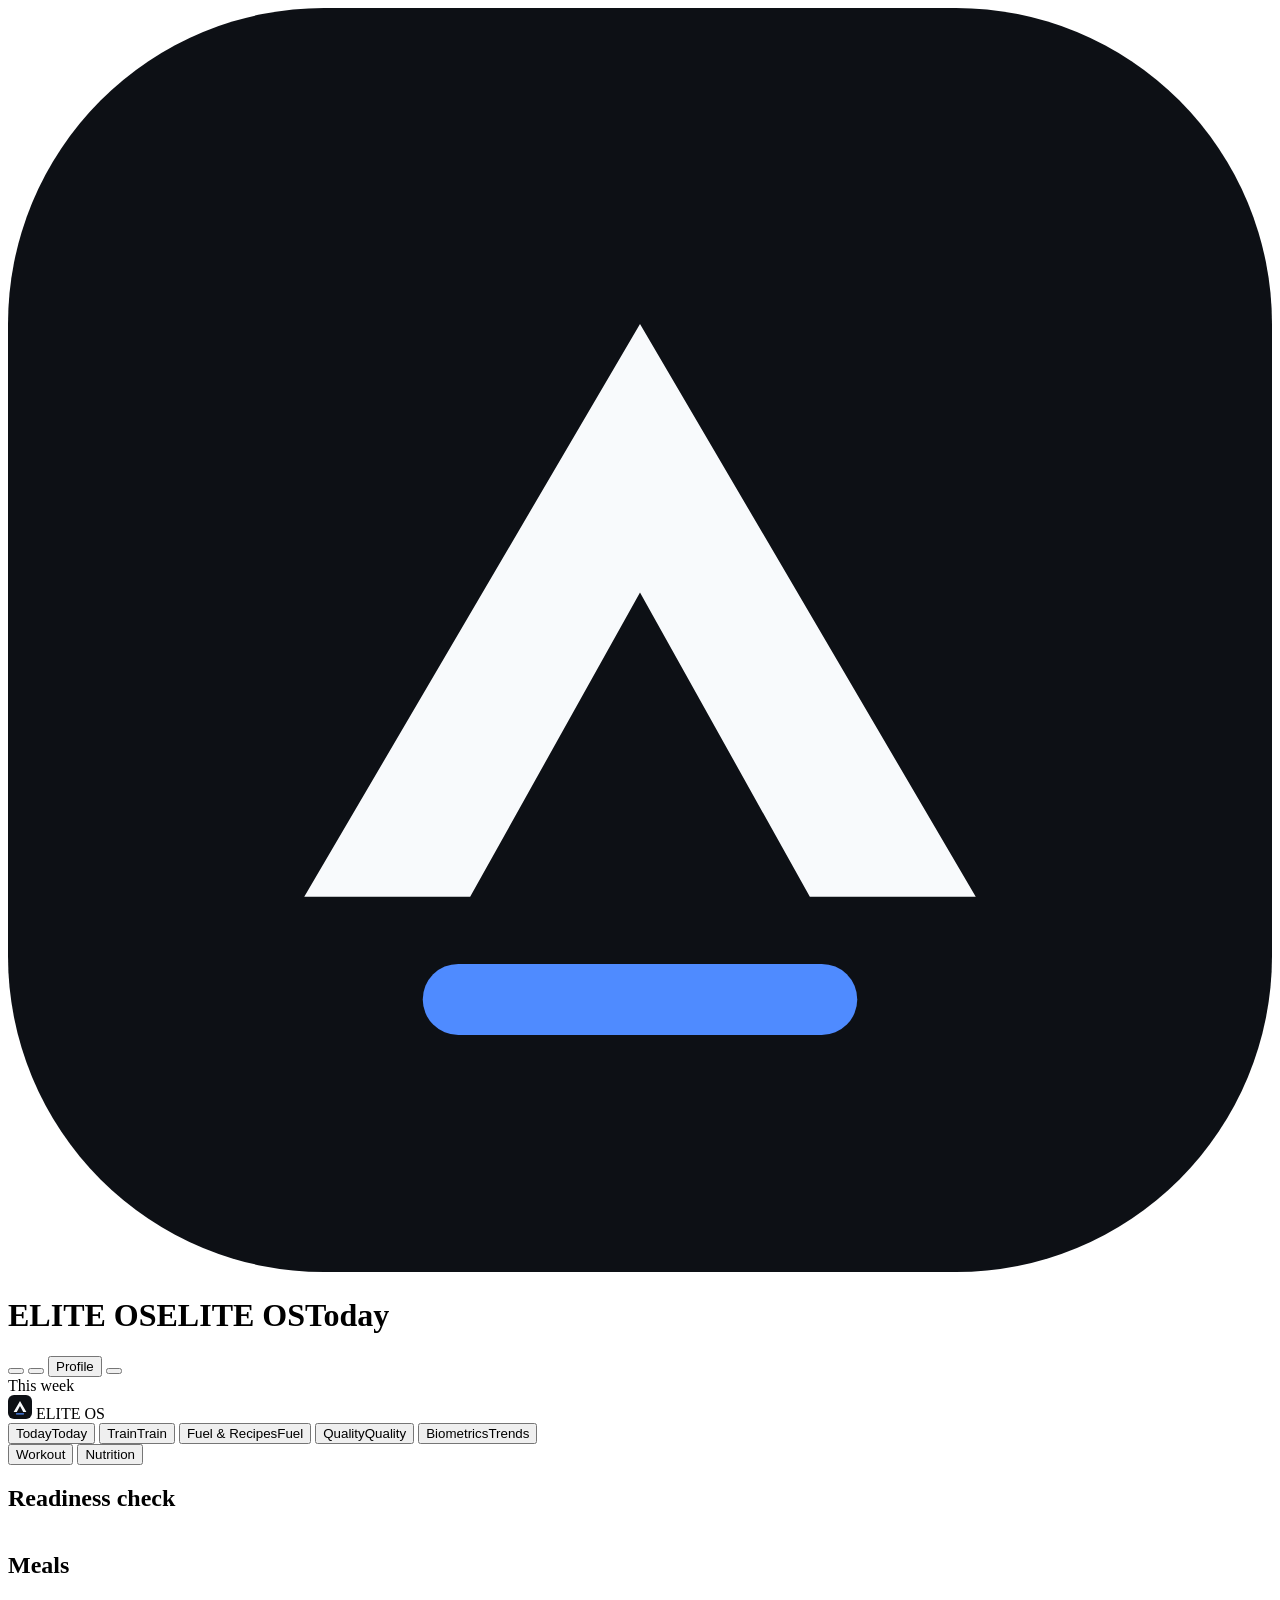
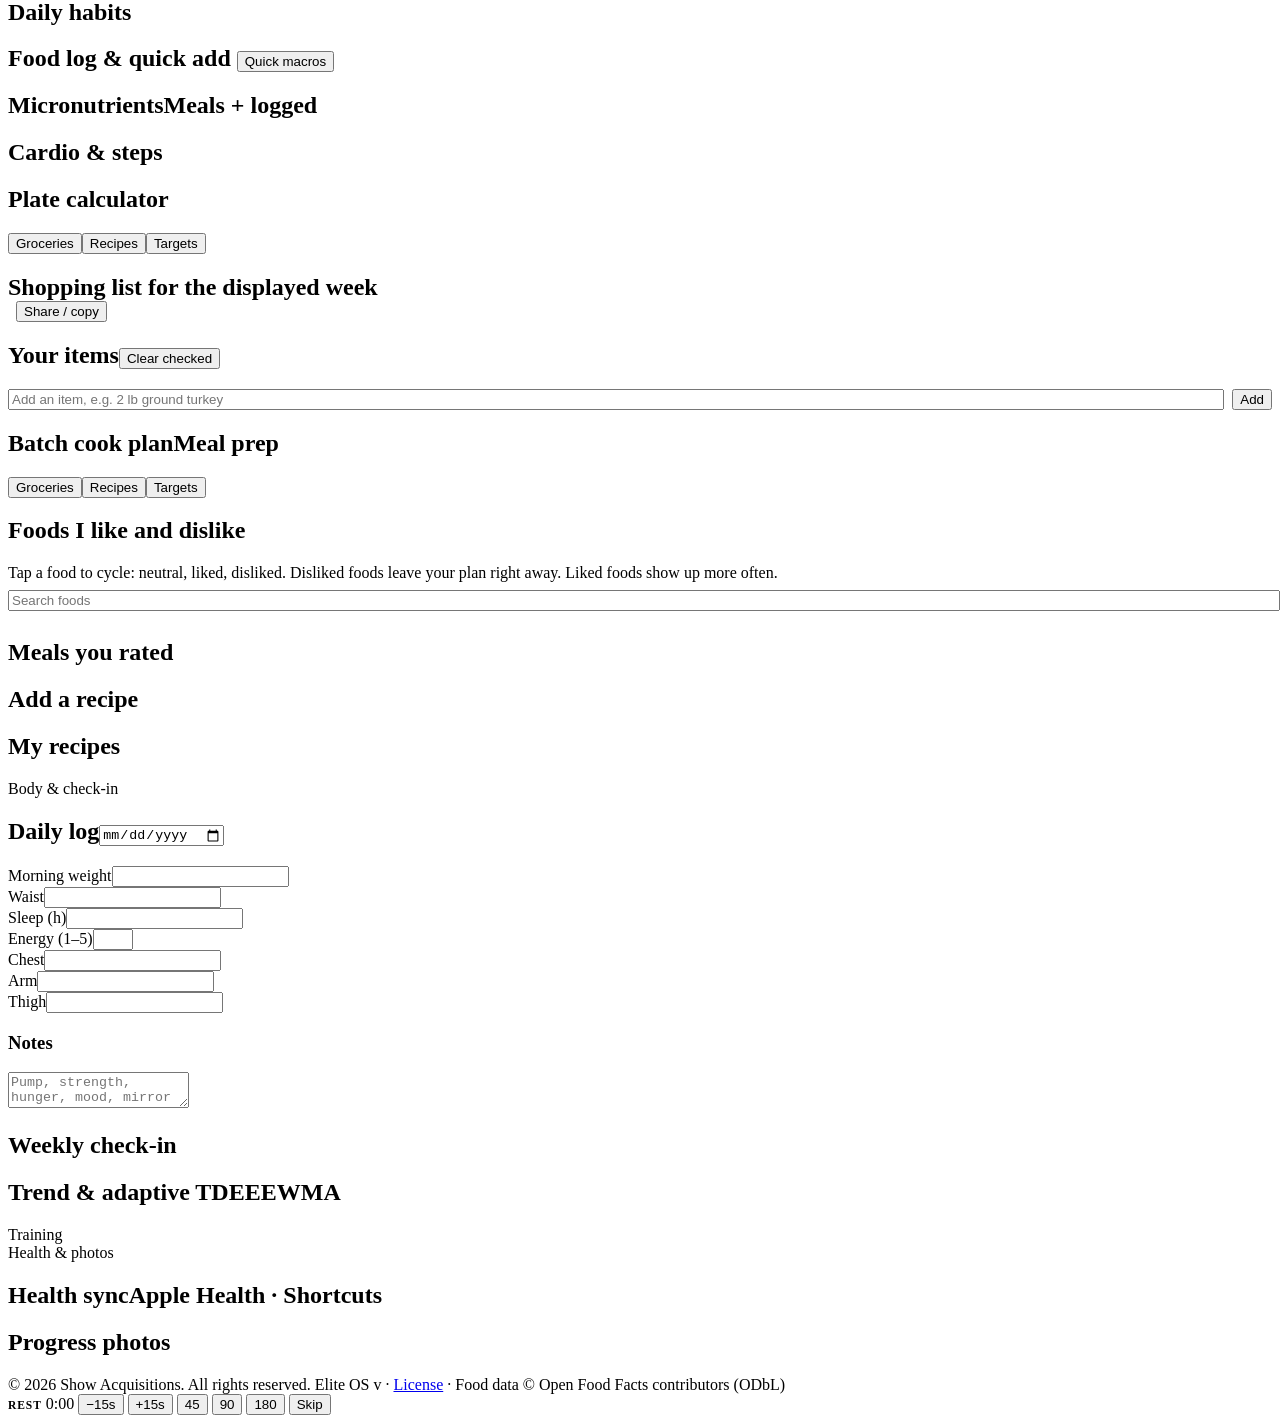
==== src/template.html @ daf360a9 "feat(v5.0): Obsidian Precision overhaul, Workout Cockpit, EWMA/TDEE & modular build" ====
<!DOCTYPE html>
<!-- Elite OS · © 2026 Show Acquisitions. All rights reserved. Proprietary; see LICENSE. -->
<html lang="en">
<head>
<meta charset="UTF-8" />
<meta name="viewport" content="width=device-width, initial-scale=1, viewport-fit=cover" />
<meta name="theme-color" content="#050608" />
<link rel="manifest" href="manifest.webmanifest" />
<link rel="icon" href="icon.svg" type="image/svg+xml" />
<link rel="apple-touch-icon" href="apple-touch-icon.png" />
<link rel="preconnect" href="https://fonts.googleapis.com" />
<link rel="preconnect" href="https://fonts.gstatic.com" crossorigin />
<link rel="stylesheet" href="https://fonts.googleapis.com/css2?family=JetBrains+Mono:wght@500;700&family=Plus+Jakarta+Sans:wght@400;500;600;700;800&display=swap" />
<meta name="mobile-web-app-capable" content="yes" />
<meta name="apple-mobile-web-app-capable" content="yes" />
<meta name="apple-mobile-web-app-status-bar-style" content="black-translucent" />
<meta name="apple-mobile-web-app-title" content="Elite OS" />
<title>Elite OS — Training &amp; Nutrition</title>
<meta name="copyright" content="© 2026 Show Acquisitions. All rights reserved."/>
<meta name="author" content="Show Acquisitions"/>
<style>
/*__STYLES__*/
</style>
</head>
<body>
<header>
  <div>
    <div class="brand-row">
      <svg class="brand-mark" viewBox="0 0 32 32" aria-hidden="true"><rect width="32" height="32" rx="8" fill="#0d1015"/><path d="M7.5 22.5L16 8l8.5 14.5h-4.2L16 14.8l-4.3 7.7z" fill="#f8fafc"/><rect x="10.5" y="24.2" width="11" height="1.8" rx=".9" fill="#4f8bff"/></svg>
      <h1><span class="h1f">ELITE OS</span><span class="h1s">ELITE OS</span><span class="page-title" id="pageTitle">Today</span></h1>
    </div>
    <p class="sub" id="sub"></p>
  </div>
  <div class="hact">
    <button type="button" class="hxpill s-off" id="hxPill" aria-label="Health sync status"></button>
    <button type="button" id="btnMode" aria-label="Experience mode"></button>
    <button type="button" class="hprof" data-goto="profile" aria-label="Profile and settings"><span class="hpi" data-ico="user"></span><span class="hpl">Profile</span></button>
    <button type="button" class="hthm" id="btnTheme" aria-label="Switch theme" title="Switch theme"></button>
  </div>
</header>
<div id="updBar"></div>
<div id="installBox"></div>
<div class="overall"><span class="sub">This week</span><div class="bar"><div id="overallFill" style="width:0"></div></div><b id="overallTxt"></b></div>

<nav class="tabs" aria-label="Sections">
  <div class="side-brand" aria-hidden="true">
    <svg width="24" height="24" viewBox="0 0 32 32"><rect width="32" height="32" rx="8" fill="#0d1015"/><path d="M7.5 22.5L16 8l8.5 14.5h-4.2L16 14.8l-4.3 7.7z" fill="#f8fafc"/><rect x="10.5" y="24.2" width="11" height="1.8" rx=".9" fill="#4f8bff"/></svg>
    <span>ELITE OS</span>
  </div>
  <button class="tab active" data-tab="plan"><span class="ic" data-ico="home"></span><span class="full">Today</span><span class="short">Today</span></button>
  <button class="tab" data-tab="train"><span class="ic" data-ico="dumbbell"></span><span class="full">Train</span><span class="short">Train</span></button>
  <button class="tab" data-tab="food"><span class="ic" data-ico="utensils"></span><span class="full">Fuel &amp; Recipes</span><span class="short">Fuel</span></button>
  <button class="tab" data-tab="quality"><span class="ic" data-ico="scan"></span><span class="full">Quality</span><span class="short">Quality</span></button>
  <button class="tab" data-tab="progress"><span class="ic" data-ico="activity"></span><span class="full">Biometrics</span><span class="short">Trends</span></button>
  <button class="tab" data-tab="coach" id="tabCoach" hidden><span class="ic" data-ico="users"></span><span class="full">Clients</span><span class="short">Clients</span></button>
</nav>

<section id="pane-train" class="pane"></section>
<section id="pane-profile" class="pane"></section>
<section id="pane-overview" class="pane"></section>
<section id="pane-coach" class="pane"></section>
<section id="pane-quality" class="pane"></section>

<section id="pane-plan" class="pane active" data-seg="w">
  <div class="wknav" id="weekNav"></div>
  <div class="days" id="days"></div>
  <div id="cmdBox"></div>
  <div class="kpis" id="kpis"></div>
  <div id="peakNote"></div>
  <div id="coachBox"></div>
  <div class="seg planseg" role="tablist">
    <button class="on" data-pseg="w"><span data-ico="dumbbell"></span>Workout</button>
    <button data-pseg="m"><span data-ico="utensils"></span>Nutrition</button>
  </div>
  <div class="card" data-s="w"><h2><span><span data-ico="activity"></span>Readiness check</span><span class="badge" id="rdBadge"></span></h2><div id="readyBox"></div></div>
  <div class="grid2">
    <div class="card" data-s="w">
      <h2>
        <span id="wTitle"></span>
        <span style="display:flex;gap:8px;align-items:center">
          <span class="badge" id="wBadge"></span>
          <button class="btn pri" id="wStart" data-wm="open" hidden><span data-ico="play"></span>Start workout</button>
          <button class="btn" id="wEdit" data-goto="train" hidden><span data-ico="edit"></span>Edit plan</button>
        </span>
      </h2>
      <div id="wList"></div>
    </div>
    <div>
      <div class="card" data-s="m"><h2><span><span data-ico="utensils"></span>Meals</span><span class="badge" id="mBadge"></span></h2><div id="mList"></div></div>
      <div class="card" data-s="m"><h2><span><span data-ico="check"></span>Daily habits</span></h2><div id="hList"></div></div>
      <div class="card" data-s="m">
        <h2>
          <span><span data-ico="plus"></span>Food log &amp; quick add</span>
          <button type="button" class="btn" id="btnOpenQuick"><span data-ico="zap"></span>Quick macros</button>
        </h2>
        <div id="exBox" hidden></div>
        <div id="foodBox"></div>
      </div>
      <div class="card pro-only" data-s="m"><h2><span><span data-ico="spark"></span>Micronutrients</span><span class="badge">Meals + logged</span></h2><div id="microBox"></div></div>
      <div class="card" data-s="w"><h2><span><span data-ico="steps"></span>Cardio &amp; steps</span><span class="badge" id="cdBadge"></span></h2><div id="cardioBox"></div></div>
      <div class="card pro-only" data-s="w"><h2><span><span data-ico="disc"></span>Plate calculator</span></h2><div id="plateBox"></div></div>
    </div>
  </div>
</section>

<section id="pane-grocery" class="pane">
  <div class="seg foodseg"><button data-food="grocery"><span data-ico="cart"></span>Groceries</button><button data-food="kitchen"><span data-ico="book"></span>Recipes</button><button data-food="overview"><span data-ico="target"></span>Targets</button></div>
  <div class="card"><h2><span>Shopping list for the displayed week</span><span style="display:flex;gap:8px;align-items:center"><span class="badge" id="gBadge"></span><button class="btn" id="gShare">Share / copy</button></span></h2><div id="gList"></div></div>
  <div class="card"><h2><span>Your items</span><button class="btn" id="btnGcClear">Clear checked</button></h2><div style="display:flex;gap:8px;margin-top:4px"><input id="gcIn" placeholder="Add an item, e.g. 2 lb ground turkey" style="flex:1"/><button class="btn" id="btnGcAdd">Add</button></div><div id="gCustom"></div><div id="gRecipes"></div></div>
  <div class="card"><h2><span>Batch cook plan</span><span class="badge">Meal prep</span></h2><div id="prepList"></div></div>
</section>

<section id="pane-kitchen" class="pane">
  <div class="seg foodseg"><button data-food="grocery"><span data-ico="cart"></span>Groceries</button><button data-food="kitchen"><span data-ico="book"></span>Recipes</button><button data-food="overview"><span data-ico="target"></span>Targets</button></div>
  <div class="grid2">
    <div>
      <div class="card"><h2><span>Foods I like and dislike</span><span class="badge" id="kfBadge"></span></h2><div class="d">Tap a food to cycle: neutral, liked, disliked. Disliked foods leave your plan right away. Liked foods show up more often.</div><input id="kq" placeholder="Search foods" style="width:100%;margin:8px 0"/><div id="kFoods"></div></div>
      <div class="card"><h2><span>Meals you rated</span></h2><div id="kMeals"></div></div>
    </div>
    <div>
      <div class="card"><h2><span>Add a recipe</span></h2><div id="kForm"></div></div>
      <div class="card"><h2><span>My recipes</span></h2><div id="kRecipes"></div></div>
    </div>
  </div>
</section>

<section id="pane-progress" class="pane">
  <div id="bioBox"></div>
  <div class="pgsec"><span data-ico="ruler"></span> Body &amp; check-in</div>
  <div class="grid2">
    <div class="card"><h2><span>Daily log</span><input type="date" id="logDate"/></h2>
      <div class="log-grid">
        <div class="cg"><label id="lwl">Morning weight</label><input type="number" step="0.1" id="lw"/></div>
        <div class="cg"><label id="lwal">Waist</label><input type="number" step="0.1" id="lwa"/></div>
        <div class="cg"><label>Sleep (h)</label><input type="number" step="0.25" id="ls"/></div>
        <div class="cg"><label>Energy (1–5)</label><input type="number" min="1" max="5" id="le"/></div>
        <div class="cg"><label id="lchL">Chest</label><input type="number" step="0.1" id="lch"/></div>
        <div class="cg"><label id="larL">Arm</label><input type="number" step="0.1" id="lar"/></div>
        <div class="cg"><label id="lthL">Thigh</label><input type="number" step="0.1" id="lth"/></div>
      </div>
      <h3>Notes</h3><textarea id="ln" placeholder="Pump, strength, hunger, mood, mirror check…"></textarea>
    </div>
    <div class="card"><h2><span>Weekly check-in</span></h2><div id="checkin"></div></div>
    <div class="card"><h2><span>Trend &amp; adaptive TDEE</span><span class="badge" id="tdeeBadge">EWMA</span></h2><div id="trend"></div><div id="logWt"></div></div>
  </div>
  <div id="measBox"></div>
  <div class="pgsec"><span data-ico="dumbbell"></span> Training</div>
  <div id="wlogBox"></div>
  <div id="chartBox"></div>
  <div id="progExtra"></div>
  <div class="pgsec"><span data-ico="heart"></span> Health &amp; photos</div>
  <div class="card" id="hxCard"><h2><span>Health sync</span><span class="badge">Apple Health · Shortcuts</span></h2><div id="hxBox"></div></div>
  <div class="card"><h2><span>Progress photos</span></h2><div id="photoBox"></div></div>
</section>

<footer class="appfoot">© 2026 Show Acquisitions. All rights reserved. Elite OS v<span id="footVer"></span> · <a href="LICENSE" target="_blank" rel="noopener">License</a> · Food data © Open Food Facts contributors (ODbL)</footer>
<input type="file" id="fileIn" accept="application/json" hidden />
<input type="file" id="phFile" accept="image/*" multiple hidden />
<input type="file" id="hsFile" accept=".csv,.json,.txt,text/csv,application/json,text/plain" hidden />
<div id="cook" hidden></div>
<div id="wm" hidden role="dialog" aria-label="Workout mode"></div>
<div id="timer">
  <span class="sub" style="margin:0;font-size:.72rem;text-transform:uppercase;letter-spacing:.08em;font-weight:800">Rest</span>
  <span class="clk" id="clk">0:00</span>
  <button class="btn" data-tadj="-15">−15s</button>
  <button class="btn" data-tadj="15">+15s</button>
  <button class="btn" data-t="45">45</button>
  <button class="btn" data-t="90">90</button>
  <button class="btn" data-t="180">180</button>
  <button class="btn pri" id="tStop">Skip</button>
  <div class="tbar" id="tBar"></div>
</div>

<script>
/*__ENGINE__*/
</script>
<script>
/*__UI__*/
</script>
</body>
</html>
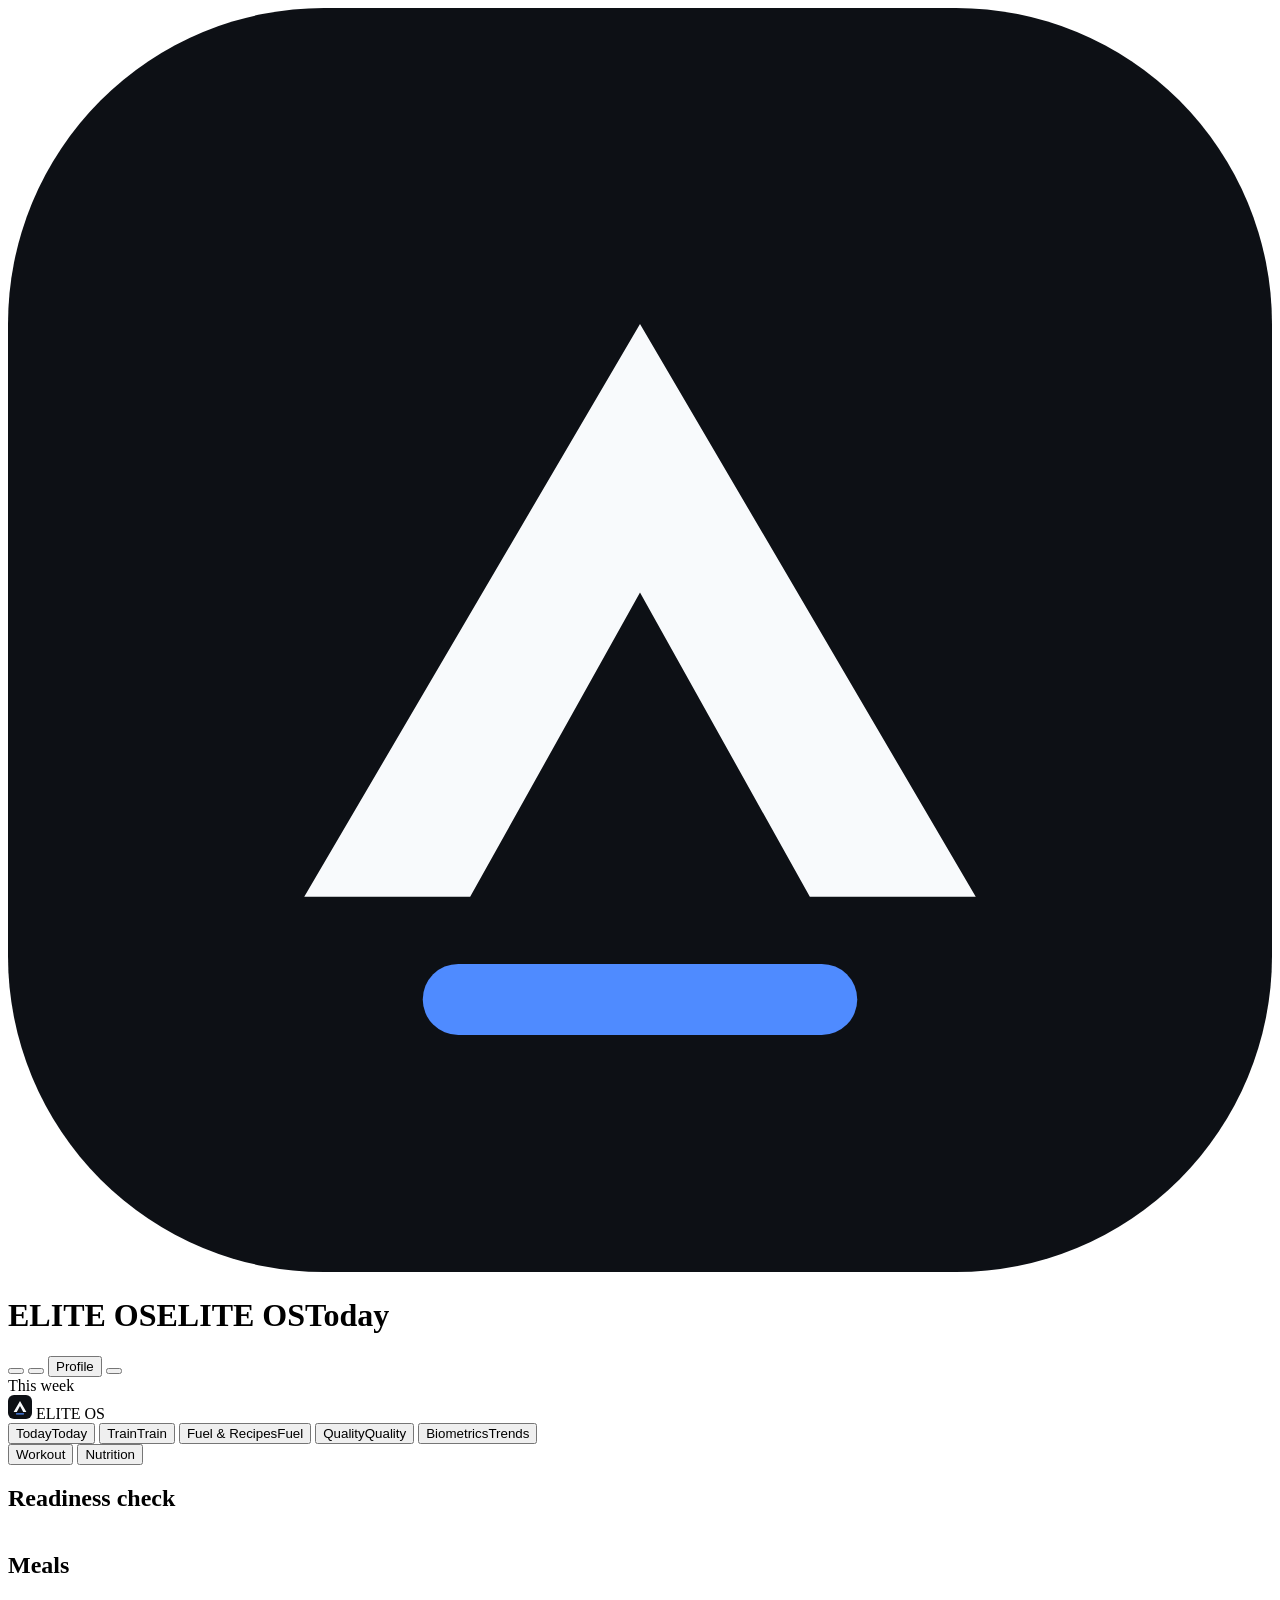
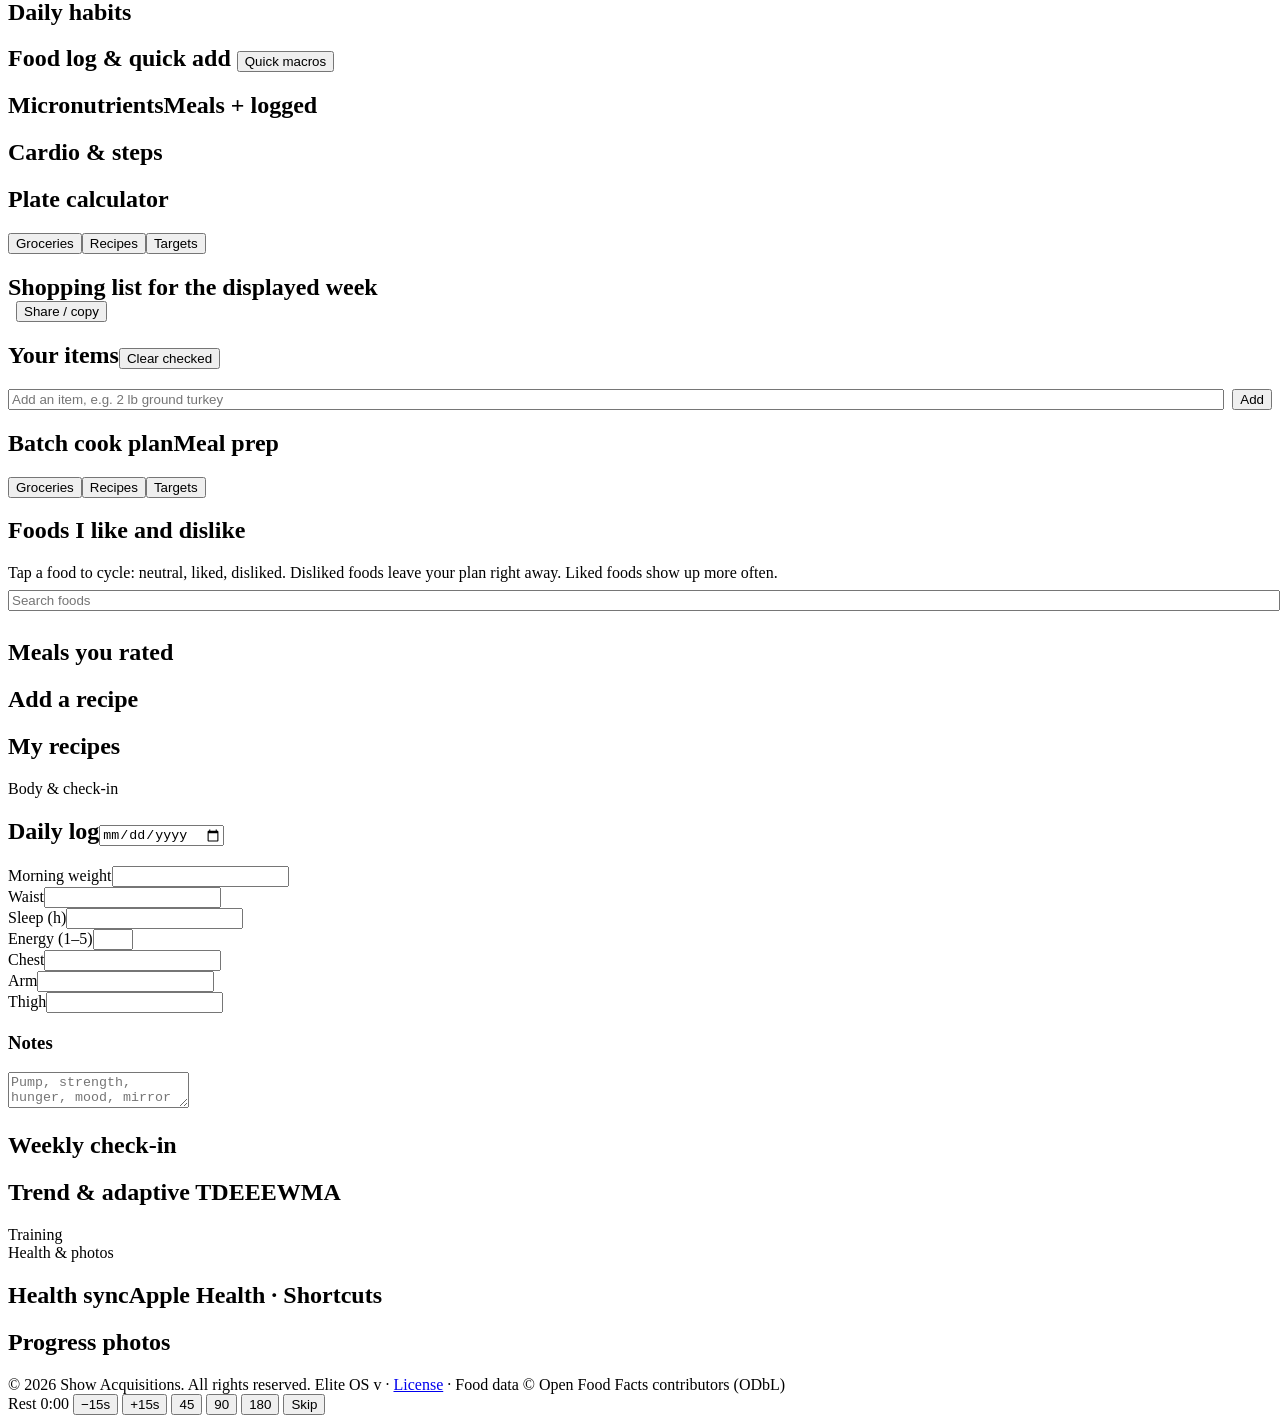
==== commit 103ba767: "feat(v5.1): flagship polish of Obsidian Precision; fix offscreen Reps stepper - numerals: Plus Jakar" ====
--- a/src/template.html
+++ b/src/template.html
@@ -10,7 +10,7 @@
 <link rel="apple-touch-icon" href="apple-touch-icon.png" />
 <link rel="preconnect" href="https://fonts.googleapis.com" />
 <link rel="preconnect" href="https://fonts.gstatic.com" crossorigin />
-<link rel="stylesheet" href="https://fonts.googleapis.com/css2?family=JetBrains+Mono:wght@500;700&family=Plus+Jakarta+Sans:wght@400;500;600;700;800&display=swap" />
+<link rel="stylesheet" href="https://fonts.googleapis.com/css2?family=JetBrains+Mono:wght@500;700&family=Plus+Jakarta+Sans:wght@400..800&display=swap" />
 <meta name="mobile-web-app-capable" content="yes" />
 <meta name="apple-mobile-web-app-capable" content="yes" />
 <meta name="apple-mobile-web-app-status-bar-style" content="black-translucent" />
@@ -160,7 +160,7 @@
 <div id="cook" hidden></div>
 <div id="wm" hidden role="dialog" aria-label="Workout mode"></div>
 <div id="timer">
-  <span class="sub" style="margin:0;font-size:.72rem;text-transform:uppercase;letter-spacing:.08em;font-weight:800">Rest</span>
+  <span class="tlab">Rest</span>
   <span class="clk" id="clk">0:00</span>
   <button class="btn" data-tadj="-15">−15s</button>
   <button class="btn" data-tadj="15">+15s</button>
